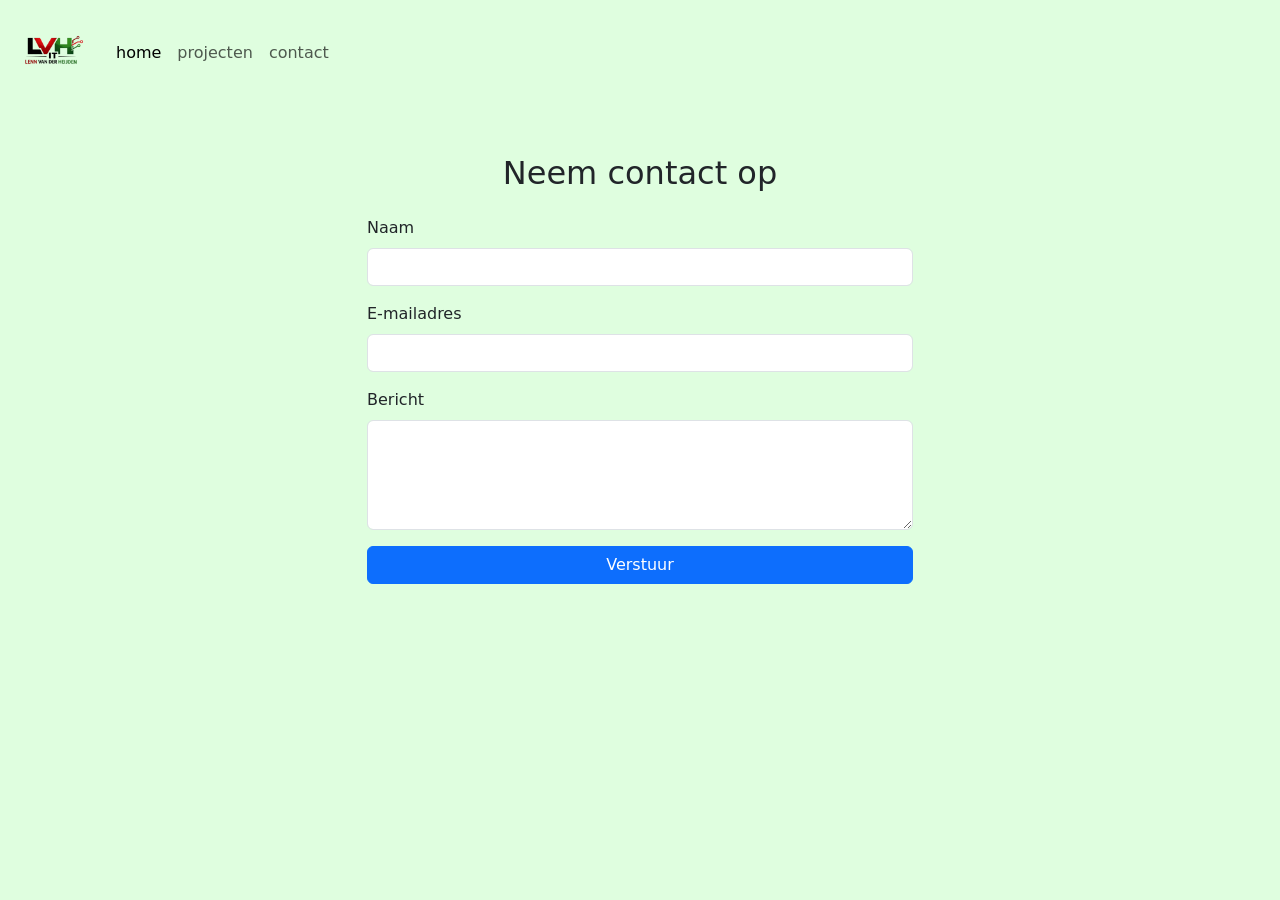
==== deelopdracht3/contact.html @ df33ec7f "add files" ====
<!DOCTYPE html>
<html lang="nl-BE">
<head>
    <meta charset="UTF-8">
    <meta name="viewport" content="width=device-width, initial-scale=1">
    <title>Mijn portefolio</title>
    <link href="https://cdn.jsdelivr.net/npm/bootstrap@5.0.2/dist/css/bootstrap.min.css" rel="stylesheet">
    <script src="https://cdn.jsdelivr.net/npm/bootstrap@5.3.2/dist/js/bootstrap.bundle.min.js"></script>
    <link href="style.css" rel="stylesheet">
    <link href="https://fonts.googleapis.com/css2?family=Roboto&display=swap" rel="stylesheet">
    <link rel="stylesheet" href="https://cdnjs.cloudflare.com/ajax/libs/font-awesome/6.5.0/css/all.min.css">
</head>
<body>
<nav class="navbar navbar-expand-lg navbar-light bg-light navbar">
  <div class="container-fluid">
    <a class="navbar-brand" href="index.html"><img src="images/ChatGPT_Image_16_mrt_2026__15_07_08-removebg-preview.png" width="80" height="80"></a>
    <button class="navbar-toggler" type="button" data-bs-toggle="collapse" data-bs-target="#navbarNav" aria-controls="navbarNav" aria-expanded="false" aria-label="Toggle navigation">
      <span class="navbar-toggler-icon"></span>
    </button>
    <div class="collapse navbar-collapse" id="navbarNav">
      <ul class="navbar-nav">
        <li class="nav-item">
          <a class="nav-link active" aria-current="page" href="index.html">home</a>
        </li>
        <li class="nav-item">
          <a class="nav-link" href="projecten.html">projecten</a>
        </li>
        <li class="nav-item">
          <a class="nav-link" href="contact.html">contact</a>
        </li>
      </ul>
    </div>
  </div>
</nav>
<header>
  <title>Contactformulier</title>
</header>
<body>

<div class="container py-5">
    <h2 class="mb-4 text-center">Neem contact op</h2>
    <div class="row justify-content-center">
        <div class="col-md-6">
            <form id="contactForm" novalidate>
                <!-- Naam -->
                <div class="mb-3">
                    <label for="name" class="form-label">Naam</label>
                    <input type="text" class="form-control" id="name" name="name" required minlength="2">
                    <div class="invalid-feedback">Voer een geldige naam in (minimaal 2 tekens).</div>
                </div>

                <!-- E-mail -->
                <div class="mb-3">
                    <label for="email" class="form-label">E-mailadres</label>
                    <input type="email" class="form-control" id="email" name="email" required>
                    <div class="invalid-feedback">Voer een geldig e-mailadres in.</div>
                </div>

                <!-- Bericht -->
                <div class="mb-3">
                    <label for="message" class="form-label">Bericht</label>
                    <textarea class="form-control" id="message" name="message" rows="4" required></textarea>
                    <div class="invalid-feedback">Voer een bericht in.</div>
                </div>

                <!-- Verzenden -->
                <button type="submit" class="btn btn-primary w-100">Verstuur</button>
            </form>
        </div>
    </div>
</div>
</body>
<script>
    (function () {
        'use strict';
        const form = document.getElementById('contactForm');
        form.addEventListener('submit', function (event) {
            if (!form.checkValidity()) {
                event.preventDefault();
                event.stopPropagation();
            }
            form.classList.add('was-validated');
        }, false);
    })();
</script>




</body>
</html>
---- deelopdracht3/style.css ----
.navbar{
    background-color: rgb(223, 254, 223) !important;
}

body{
    background-color: rgb(223, 254, 223);
}

div.sidebar{
    display: flex;
    align-items: center;
    justify-content: center;
    font-family: normal;
}

img.foto{
    display: block;
    margin-top: 5%;
    margin-left: auto;
    margin-right: auto;
    border-radius: 50%;
}

p.aboutme {
    text-align: center;
    text-size-adjust: 14;
    margin-top: 5%;
    margin-bottom: 5%;
    font-family: normal;
}

.projectkader {
    background-color: rgb(66, 57, 57, 0.5);
    margin-top: 5%;
    margin-left: 5%;
    margin-right: 5%;
    margin-bottom: 5%;
}

.fotokader {
    border: 2px solid #ccc;
    border-radius: 8px;
    overflow: hidden;
    transition: transform 0.2s;
}

h1 {
    text-align: center;
}






@font-face {
    font-family: 'normal';
    src: url('./fonts/Oswald.zip');
}
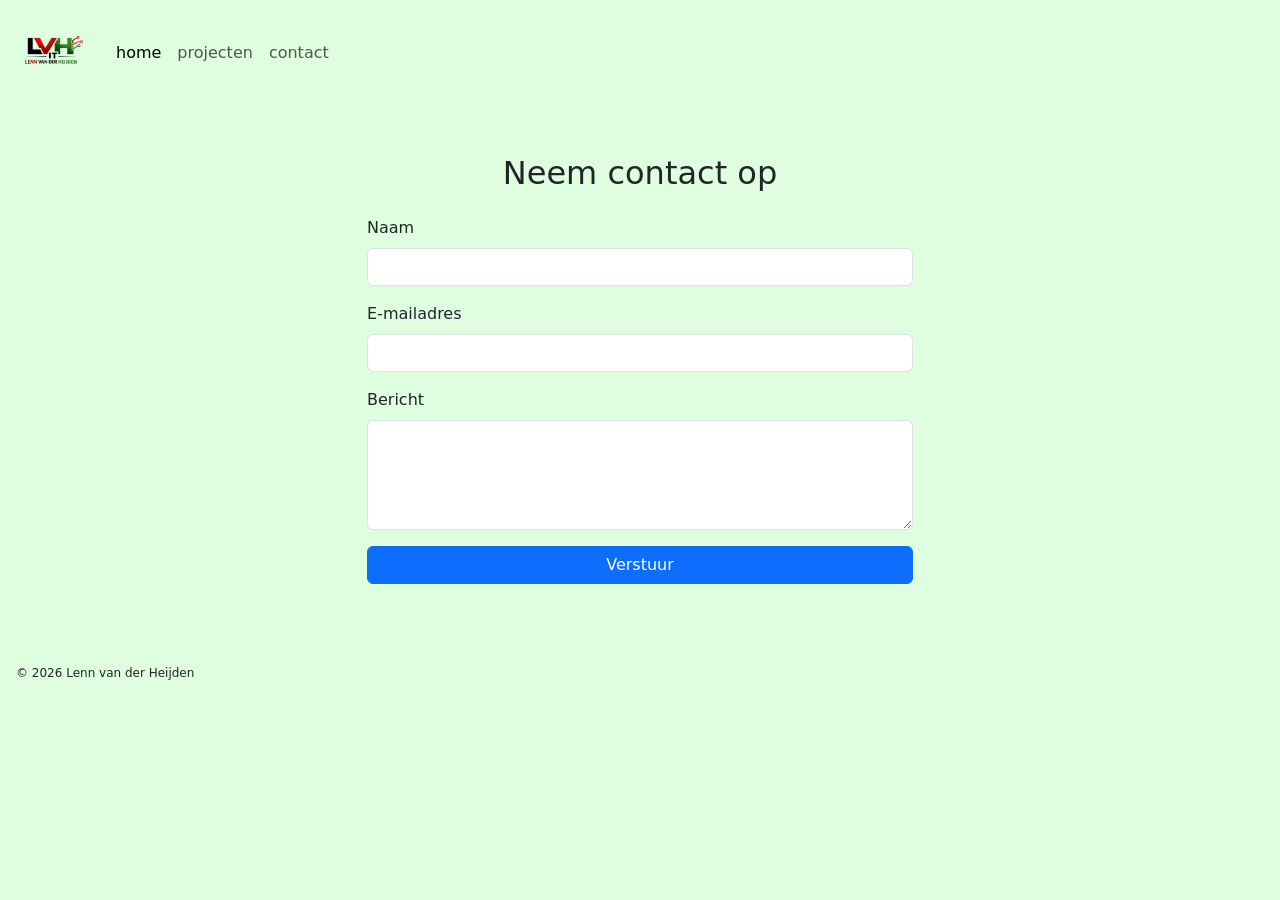
==== commit de156f57: "update 1" ====
--- a/deelopdracht3/contact.html
+++ b/deelopdracht3/contact.html
@@ -6,7 +6,7 @@
     <title>Mijn portefolio</title>
     <link href="https://cdn.jsdelivr.net/npm/bootstrap@5.0.2/dist/css/bootstrap.min.css" rel="stylesheet">
     <script src="https://cdn.jsdelivr.net/npm/bootstrap@5.3.2/dist/js/bootstrap.bundle.min.js"></script>
-    <link href="style.css" rel="stylesheet">
+    <link href="css/style.css" rel="stylesheet">
     <link href="https://fonts.googleapis.com/css2?family=Roboto&display=swap" rel="stylesheet">
     <link rel="stylesheet" href="https://cdnjs.cloudflare.com/ajax/libs/font-awesome/6.5.0/css/all.min.css">
 </head>
@@ -88,4 +88,7 @@
 
 
 </body>
+<footer>
+  <p>&copy; 2026 Lenn van der Heijden</p>
+</footer>
 </html>
--- a/deelopdracht3/css/style.css
+++ b/deelopdracht3/css/style.css
@@ -0,0 +1,75 @@
+.navbar{
+    background-color: rgb(223, 254, 223) !important;
+}
+
+body{
+    background-color: rgb(223, 254, 223);
+}
+
+div.sidebar{
+    display: flex;
+    align-items: center;
+    justify-content: center;
+    font-family: normal;
+}
+
+img.foto{
+    display: block;
+    margin-top: 5%;
+    margin-left: auto;
+    margin-right: auto;
+    border-radius: 50%;
+}
+
+p.aboutme {
+    text-align: center;
+    text-size-adjust: 14;
+    margin-top: 5%;
+    margin-bottom: 5%;
+    font-family: normal;
+}
+
+.projectkader {
+    background-color: rgb(66, 57, 57, 0.5);
+    margin-top: 5%;
+    margin-left: 5%;
+    margin-right: 5%;
+    margin-bottom: 5%;
+}
+.image-effect img {
+  transition: box-shadow 0.3s ease;
+}
+
+.image-effect:hover img {
+    box-shadow: 0 10px 20px rgba(0,0,0,0.3);
+}
+.fotokader {
+    border: 2px solid #ccc;
+    border-radius: 8px;
+    overflow: hidden;
+    transition: transform 0.2s;
+}
+
+h1 {
+    text-align: center;
+}
+
+footer {
+    margin-top: 2rem;
+    margin-left: 1rem;
+    margin-bottom: 2rem;
+    font-size: 12px;
+}
+
+#map {
+    height: 500px;
+}
+
+
+
+
+
+@font-face {
+    font-family: 'normal';
+    src: url('./fonts/Oswald.zip');
+}
